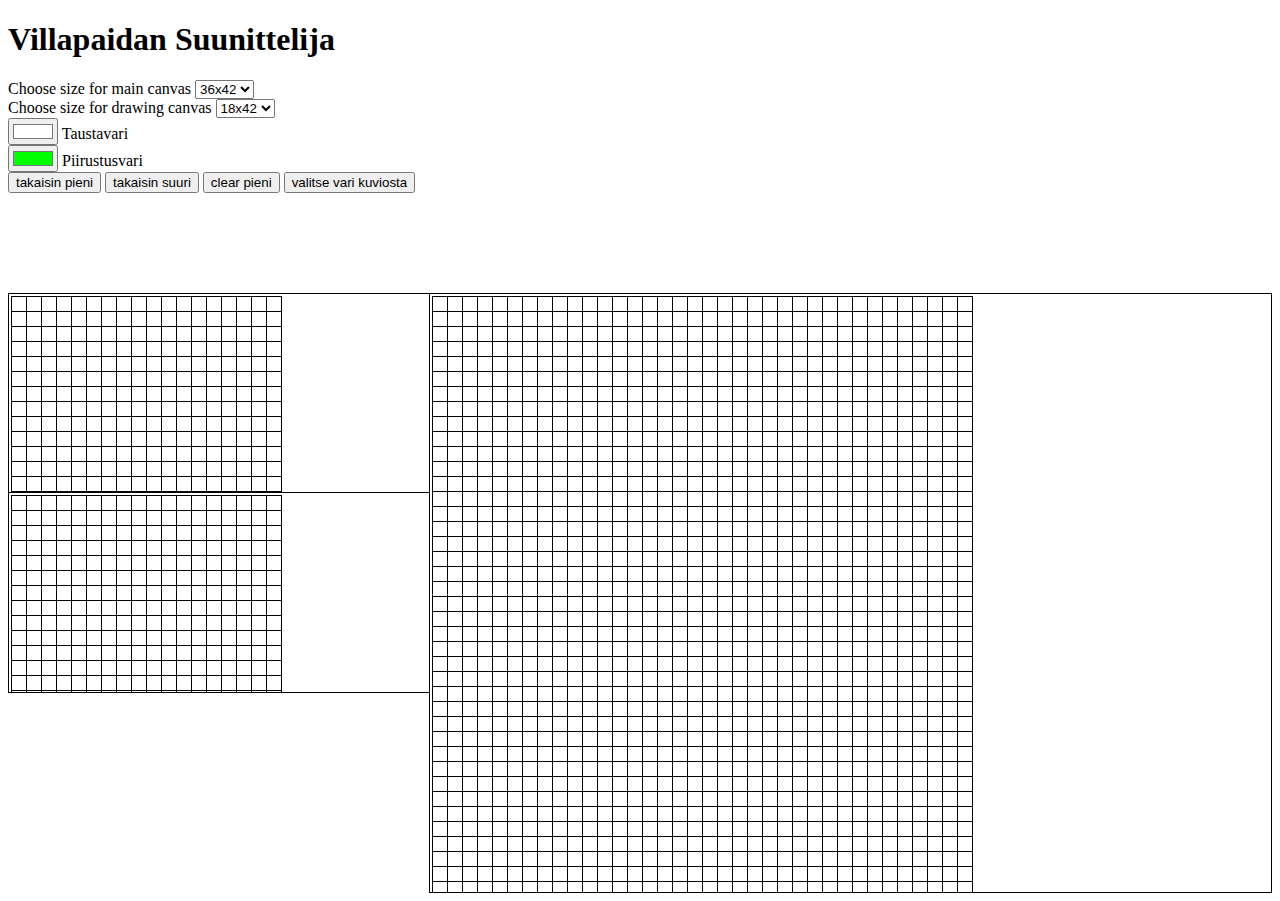
==== index.html @ 07a21e64 "color change by click" ====
<!DOCTYPE html>
<html lang="en">
<head>
    <meta charset="UTF-8">
    <meta http-equiv="X-UA-Compatible" content="IE=edge">
    <meta name="viewport" content="width=device-width, initial-scale=1.0">
    <title>Villapaidan Suunittelija</title>
    <link rel="stylesheet" href="styles.css">
</head>
<body>
    <h1>Villapaidan Suunittelija</h1>
    <!-- <canvas id="canvas"></canvas> -->
    <div class="options "> 
    </div>
    <div id="selectDiv1">
        <label for="mainDims"> Choose size for main canvas</label>
        <select name="mainDims" id="mainDims" onchange="changeMainCanvasSizes()" > 
            <option value="36x42">36x42</option>
            <option value="32x42">32x42</option>
            <option value="10x42">10x42</option>
        </select>
    </div>
    <div id="selectDiv2">
        <label for="drawingDims"> Choose size for drawing canvas</label>
        <select name="drawingDims" id="drawingDims" onchange="changeDrawingCanvasSizes()">
            <option value="36x42">36x42</option>
            <option value="18x42" selected="selected">18x42</option>
            <option value="12x42">12x42</option>
            <option value="9x42">9x42</option>
            <option value="6x42">6x42</option>
            <option value="4x42">4x42</option>
            <option value="3x42">3x42</option>
            <option value="2x42">2x42</option>
        </select>
    </div>
    <div>
        <input type="color" id="background-color" onchange="changeBackground()" 
        name="background-color" value="#FFFFFF">
        <label for="background-color">Taustavari</label>
    </div>
    <div>
        <input type="color" id="drawing-color" onchange="changeDrawingColor()" 
        name="drawing-color" value="#00FF00">
        <label for="drawing-color">Piirustusvari</label>
    </div>
    <button id="undoDrawing" onclick="undoDraw()">takaisin pieni</button>
    <button id="undoMain" onclick="undoMain()">takaisin suuri</button>
    <button id="clearDraw" onclick="clearDraw()">clear pieni</button>
    <button id="selectColor" onclick="selectColorFromCanvas()">valitse vari kuviosta</button>
    <div class="wrapper">
        <div id="div1" class="template1">
            <canvas id="canvasBottom" class="bottomCanvas"></canvas>
            <canvas id="canvasTop" class="topCanvas" draggable="true"></canvas>
        </div>
        <div id="div2" class="template2">
            <canvas id="canvas2"  class="topCanvas"></canvas>
        </div>
        <div id="div3" class="template3">
            <canvas id="canvas3"  class="topCanvas"></canvas>
        </div>
      </div>      
    <script src="script.js"></script>
    <noscript>You need to enable JavaScript to view the full site.</noscript>
</body>
</html>
---- styles.css ----
canvas {
    position: absolute;
    z-index: 1
    /* width: 90%;
    height: 90%; */
  }
.wrapper {
  display: grid;
  grid-template-columns: repeat(3, 1fr, auto-fit);
  /* gap: 10px; */
  grid-auto-rows: minmax(100px, auto);
}
.template1 {
  grid-column: 1;
  grid-row: 2 / 4;
  border-bottom: 1px solid black;
  border-top: 1px solid black;
  border-left: 1px solid black;
}
.template2 {
  grid-column: 1;
  grid-row: 4 / 6;
  border-bottom: 1px solid black;
  border-left: 1px solid black;
  /* border-top: 1px solid black; */
}
.template3 {
  grid-column: 2 / 4;
  grid-row: 2 / 8;
  border-left: 1px solid black;
  border-top: 1px solid black;
  border-bottom: 1px solid black;
  border-right: 1px solid black;
}
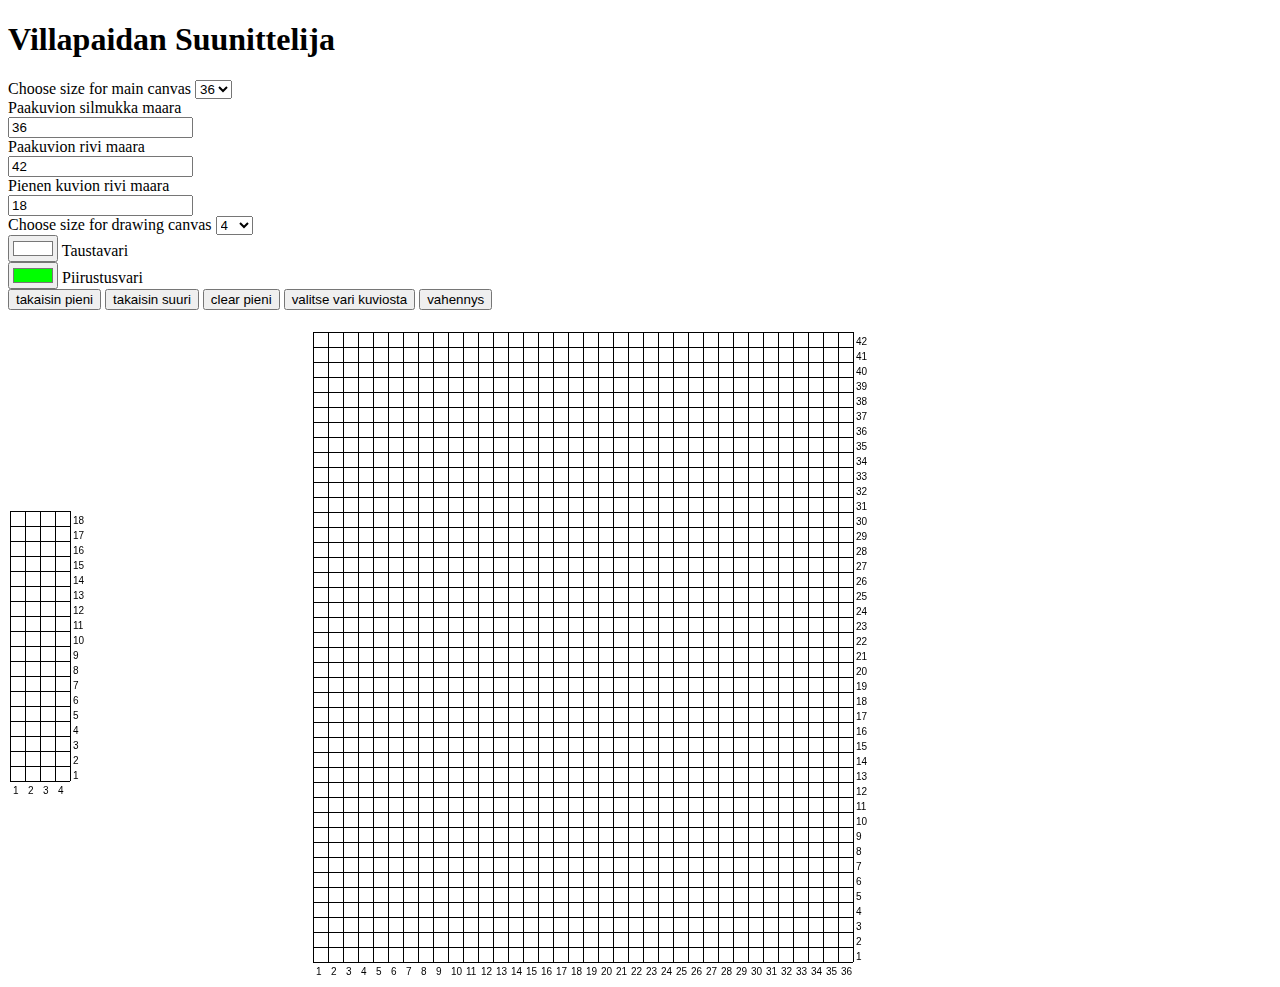
==== commit 06fc54a0: "only focus missing" ====
--- a/index.html
+++ b/index.html
@@ -9,28 +9,36 @@
 </head>
 <body>
     <h1>Villapaidan Suunittelija</h1>
-    <!-- <canvas id="canvas"></canvas> -->
     <div class="options "> 
     </div>
     <div id="selectDiv1">
         <label for="mainDims"> Choose size for main canvas</label>
         <select name="mainDims" id="mainDims" onchange="changeMainCanvasSizes()" > 
-            <option value="36x42">36x42</option>
-            <option value="32x42">32x42</option>
-            <option value="10x42">10x42</option>
+            <option value="36">36</option>
+            <option value="32">32</option>
+            <option value="10">10</option>
         </select>
+    </div>
+    <div>
+        <form>
+            <label for="mainX">Paakuvion silmukka maara</label><br>
+            <input type="number" id="mainX" name="mainX" value="36" onchange="changeMainX()"><br>
+            <label for="mainY">Paakuvion rivi maara</label><br>
+            <input type="number" id="mainY" name="mainY" value="42" onchange="changeMainY()"><br>
+            <label for="smallY">Pienen kuvion rivi maara</label><br>
+            <input type="number" id="smallY" name="smallY" value="18" onchange="changeSmallY()">
+          </form> 
     </div>
     <div id="selectDiv2">
         <label for="drawingDims"> Choose size for drawing canvas</label>
         <select name="drawingDims" id="drawingDims" onchange="changeDrawingCanvasSizes()">
-            <option value="36x42">36x42</option>
-            <option value="18x42" selected="selected">18x42</option>
-            <option value="12x42">12x42</option>
-            <option value="9x42">9x42</option>
-            <option value="6x42">6x42</option>
-            <option value="4x42">4x42</option>
-            <option value="3x42">3x42</option>
-            <option value="2x42">2x42</option>
+            <option value="18" >18</option>
+            <option value="12">12</option>
+            <option value="9">9</option>
+            <option value="6">6</option>
+            <option value="4" selected="selected">4</option>
+            <option value="3">3</option>
+            <option value="2">2</option>
         </select>
     </div>
     <div>
@@ -47,13 +55,11 @@
     <button id="undoMain" onclick="undoMain()">takaisin suuri</button>
     <button id="clearDraw" onclick="clearDraw()">clear pieni</button>
     <button id="selectColor" onclick="selectColorFromCanvas()">valitse vari kuviosta</button>
-    <div class="wrapper">
+    <button id="deduction" onclick="deducationBool()">vahennys</button>
+    <div class="wrapper" id ="canvasWrapper">
         <div id="div1" class="template1">
             <canvas id="canvasBottom" class="bottomCanvas"></canvas>
             <canvas id="canvasTop" class="topCanvas" draggable="true"></canvas>
-        </div>
-        <div id="div2" class="template2">
-            <canvas id="canvas2"  class="topCanvas"></canvas>
         </div>
         <div id="div3" class="template3">
             <canvas id="canvas3"  class="topCanvas"></canvas>
--- a/styles.css
+++ b/styles.css
@@ -1,34 +1,31 @@
+body { 
+  margin: 10 auto; 
+  width: 900px; 
+}
 canvas {
     position: absolute;
     z-index: 1
-    /* width: 90%;
-    height: 90%; */
   }
 .wrapper {
   display: grid;
   grid-template-columns: repeat(3, 1fr, auto-fit);
-  /* gap: 10px; */
-  grid-auto-rows: minmax(100px, auto);
+  gap: 10px;
+  position:relative;
+  grid-auto-rows: minmax(10px, auto);
+
 }
+
 .template1 {
   grid-column: 1;
-  grid-row: 2 / 4;
-  border-bottom: 1px solid black;
-  border-top: 1px solid black;
-  border-left: 1px solid black;
+  grid-row: 4 / 6;
+  height: 290px
 }
 .template2 {
   grid-column: 1;
   grid-row: 4 / 6;
-  border-bottom: 1px solid black;
-  border-left: 1px solid black;
-  /* border-top: 1px solid black; */
 }
 .template3 {
   grid-column: 2 / 4;
   grid-row: 2 / 8;
-  border-left: 1px solid black;
-  border-top: 1px solid black;
-  border-bottom: 1px solid black;
-  border-right: 1px solid black;
+  height: 649px
 }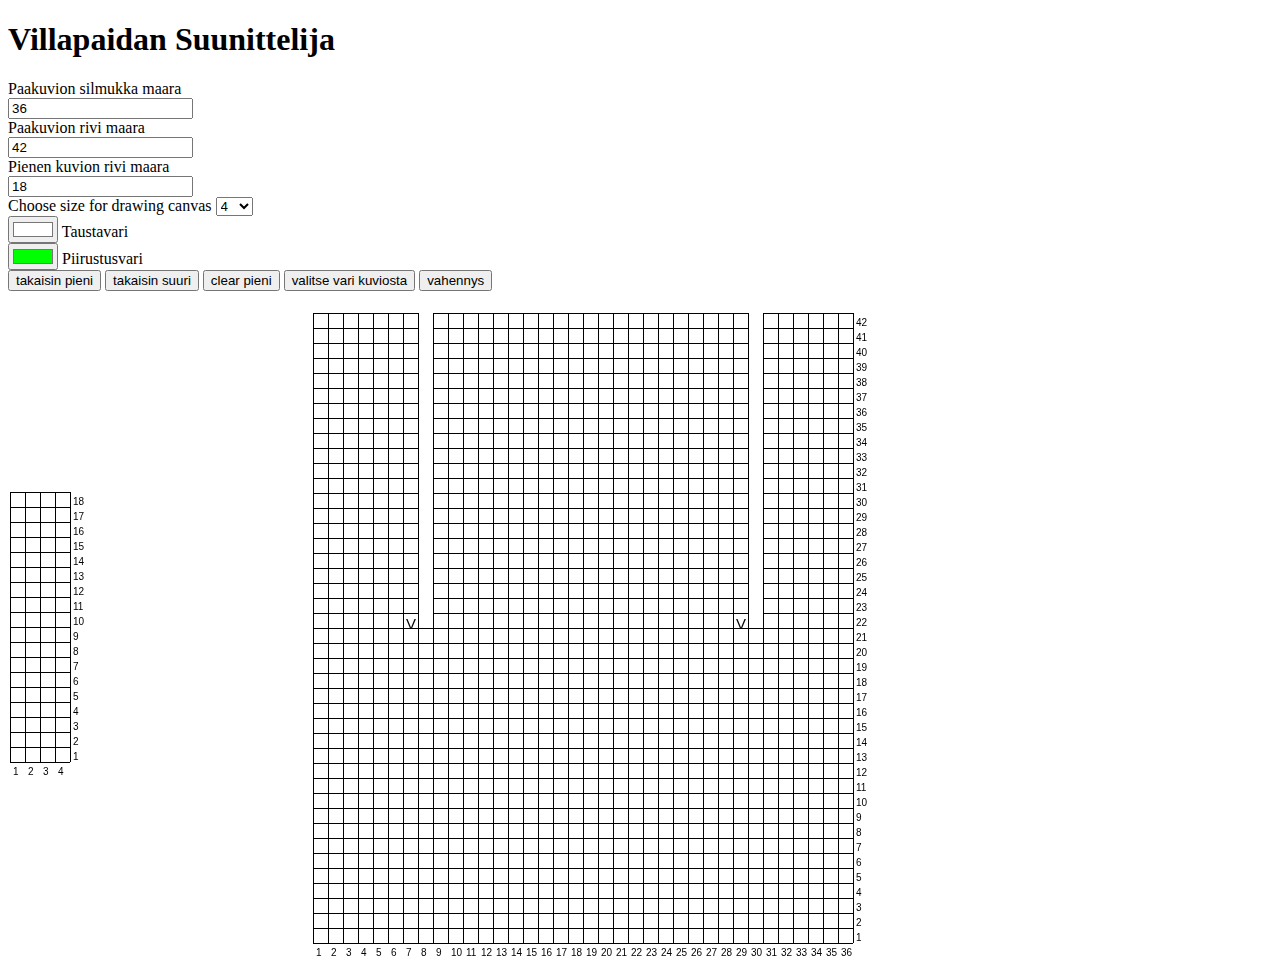
==== commit 7996052d: "pre focus function" ====
--- a/index.html
+++ b/index.html
@@ -11,14 +11,14 @@
     <h1>Villapaidan Suunittelija</h1>
     <div class="options "> 
     </div>
-    <div id="selectDiv1">
+    <!-- <div id="selectDiv1">
         <label for="mainDims"> Choose size for main canvas</label>
         <select name="mainDims" id="mainDims" onchange="changeMainCanvasSizes()" > 
             <option value="36">36</option>
             <option value="32">32</option>
             <option value="10">10</option>
         </select>
-    </div>
+    </div> -->
     <div>
         <form>
             <label for="mainX">Paakuvion silmukka maara</label><br>
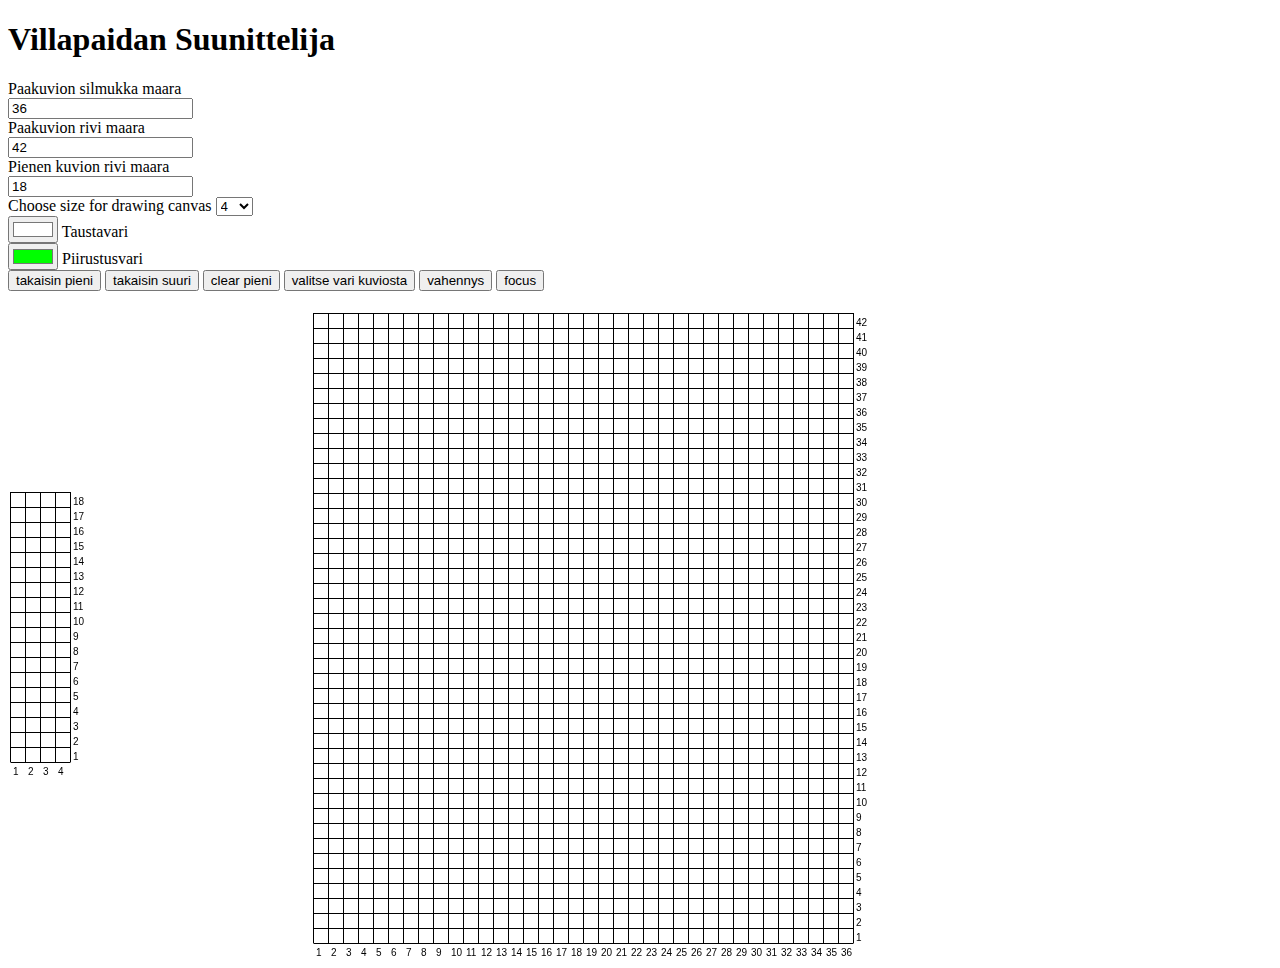
==== commit 1706eaba: "focus working" ====
--- a/index.html
+++ b/index.html
@@ -56,6 +56,7 @@
     <button id="clearDraw" onclick="clearDraw()">clear pieni</button>
     <button id="selectColor" onclick="selectColorFromCanvas()">valitse vari kuviosta</button>
     <button id="deduction" onclick="deducationBool()">vahennys</button>
+    <button id="focus" onclick="focusOn()">focus</button>
     <div class="wrapper" id ="canvasWrapper">
         <div id="div1" class="template1">
             <canvas id="canvasBottom" class="bottomCanvas"></canvas>
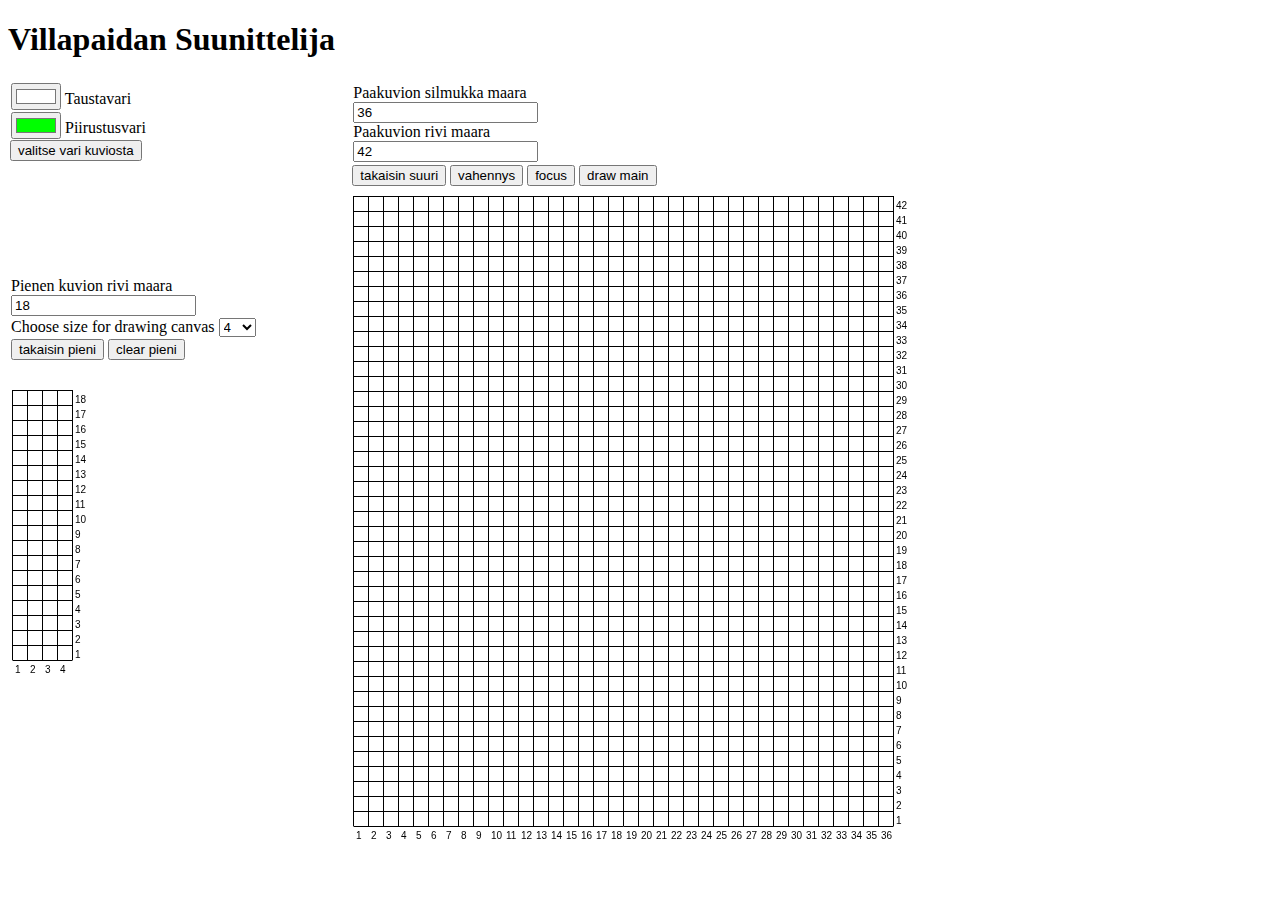
==== commit 925d214f: "lacking strict window drawing" ====
--- a/index.html
+++ b/index.html
@@ -9,39 +9,7 @@
 </head>
 <body>
     <h1>Villapaidan Suunittelija</h1>
-    <div class="options "> 
-    </div>
-    <!-- <div id="selectDiv1">
-        <label for="mainDims"> Choose size for main canvas</label>
-        <select name="mainDims" id="mainDims" onchange="changeMainCanvasSizes()" > 
-            <option value="36">36</option>
-            <option value="32">32</option>
-            <option value="10">10</option>
-        </select>
-    </div> -->
-    <div>
-        <form>
-            <label for="mainX">Paakuvion silmukka maara</label><br>
-            <input type="number" id="mainX" name="mainX" value="36" onchange="changeMainX()"><br>
-            <label for="mainY">Paakuvion rivi maara</label><br>
-            <input type="number" id="mainY" name="mainY" value="42" onchange="changeMainY()"><br>
-            <label for="smallY">Pienen kuvion rivi maara</label><br>
-            <input type="number" id="smallY" name="smallY" value="18" onchange="changeSmallY()">
-          </form> 
-    </div>
-    <div id="selectDiv2">
-        <label for="drawingDims"> Choose size for drawing canvas</label>
-        <select name="drawingDims" id="drawingDims" onchange="changeDrawingCanvasSizes()">
-            <option value="18" >18</option>
-            <option value="12">12</option>
-            <option value="9">9</option>
-            <option value="6">6</option>
-            <option value="4" selected="selected">4</option>
-            <option value="3">3</option>
-            <option value="2">2</option>
-        </select>
-    </div>
-    <div>
+    <!-- <div>
         <input type="color" id="background-color" onchange="changeBackground()" 
         name="background-color" value="#FFFFFF">
         <label for="background-color">Taustavari</label>
@@ -51,13 +19,63 @@
         name="drawing-color" value="#00FF00">
         <label for="drawing-color">Piirustusvari</label>
     </div>
-    <button id="undoDrawing" onclick="undoDraw()">takaisin pieni</button>
-    <button id="undoMain" onclick="undoMain()">takaisin suuri</button>
-    <button id="clearDraw" onclick="clearDraw()">clear pieni</button>
-    <button id="selectColor" onclick="selectColorFromCanvas()">valitse vari kuviosta</button>
-    <button id="deduction" onclick="deducationBool()">vahennys</button>
-    <button id="focus" onclick="focusOn()">focus</button>
+    <button id="selectColor" onclick="selectColorFromCanvas()">valitse vari kuviosta</button> -->
     <div class="wrapper" id ="canvasWrapper">
+        <div id=generalOptions>
+            <div>
+                <input type="color" id="background-color" onchange="changeBackground()" 
+                name="background-color" value="#FFFFFF">
+                <label for="background-color">Taustavari</label>
+            </div>
+            <div>
+                <input type="color" id="drawing-color" onchange="changeDrawingColor()" 
+                name="drawing-color" value="#00FF00">
+                <label for="drawing-color">Piirustusvari</label>
+            </div>
+            <button id="selectColor" onclick="selectColorFromCanvas()">valitse vari kuviosta</button>
+        </div>
+        <div id=div1Options class=div1Options>
+            <div>
+                <form>
+                    <label for="smallY">Pienen kuvion rivi maara</label><br>
+                    <input type="number" id="smallY" name="smallY" value="18" onchange="changeSmallY()">
+                  </form> 
+            </div>
+            <div>
+                <label for="drawingDims"> Choose size for drawing canvas</label>
+                <select name="drawingDims" id="drawingDims" onchange="changeDrawingCanvasSizes()">
+                    <option value="18" >18</option>
+                    <option value="12">12</option>
+                    <option value="9">9</option>
+                    <option value="6">6</option>
+                    <option value="4" selected="selected">4</option>
+                    <option value="3">3</option>
+                    <option value="2">2</option>
+                </select>
+            </div>
+            <div>
+                <button id="undoDrawing" onclick="undoDraw()">takaisin pieni</button>
+                <button id="clearDraw" onclick="clearDraw()">clear pieni</button>
+            </div>
+        </div>
+        <div id=div3Options class="div3Options">
+            <div>
+                <div>
+                    <form>
+                        <label for="mainX">Paakuvion silmukka maara</label><br>
+                        <input type="number" id="mainX" name="mainX" value="36" onchange="changeMainX()"><br>
+                        <label for="mainY">Paakuvion rivi maara</label><br>
+                        <input type="number" id="mainY" name="mainY" value="42" onchange="changeMainY()"><br>
+                      </form> 
+                </div>
+            </div>
+            <div>
+                <button id="undoMain" onclick="undoMain()">takaisin suuri</button>
+                <button id="deduction" onclick="deducationBool()">vahennys</button>
+                <button id="focus" onclick="focusOn()">focus</button>
+                <button id="drawOnMain" onclick="drawOnMainOn()">draw main</button>
+            </div>
+        </div>
         <div id="div1" class="template1">
             <canvas id="canvasBottom" class="bottomCanvas"></canvas>
             <canvas id="canvasTop" class="topCanvas" draggable="true"></canvas>
--- a/styles.css
+++ b/styles.css
@@ -15,6 +15,23 @@
 
 }
 
+div{
+  padding:1px;
+}
+.generalOptions{
+  grid-column: 1;
+  grid-row:2/3;
+}
+.div1Options{
+  grid-column: 1;
+  grid-row: 3 / 4;
+  height: 100px;
+}
+.div3Options{
+  grid-column: 2 / 5;
+  grid-row: 1 / 2;
+  height:100px
+}
 .template1 {
   grid-column: 1;
   grid-row: 4 / 6;
@@ -25,7 +42,8 @@
   grid-row: 4 / 6;
 }
 .template3 {
-  grid-column: 2 / 4;
+  grid-column: 2 / 5;
   grid-row: 2 / 8;
-  height: 649px
+  height: 649px;
+  /* width: 900; */
 }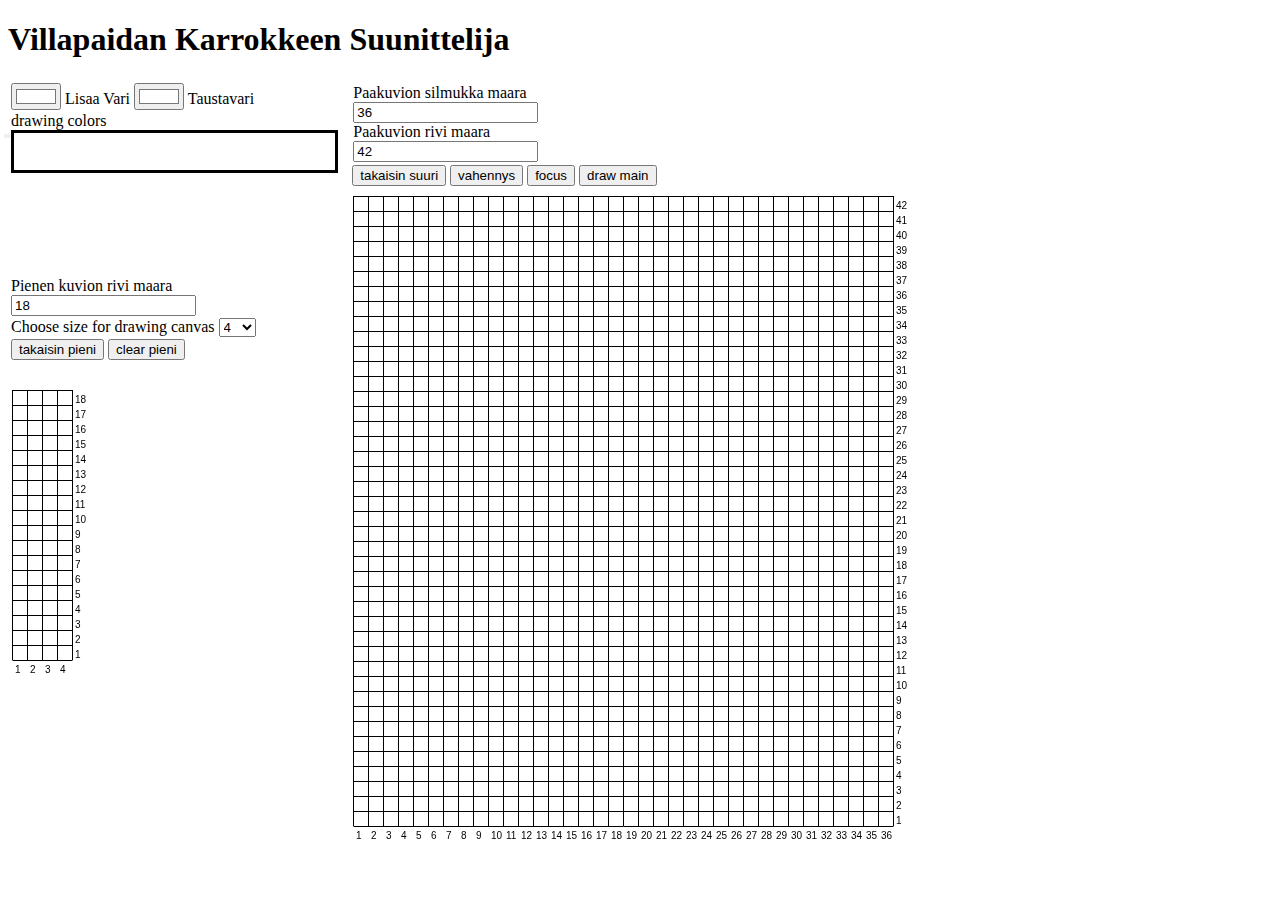
==== commit 6e568bb4: "color choice" ====
--- a/index.html
+++ b/index.html
@@ -8,31 +8,23 @@
     <link rel="stylesheet" href="styles.css">
 </head>
 <body>
-    <h1>Villapaidan Suunittelija</h1>
-    <!-- <div>
-        <input type="color" id="background-color" onchange="changeBackground()" 
-        name="background-color" value="#FFFFFF">
-        <label for="background-color">Taustavari</label>
-    </div>
-    <div>
-        <input type="color" id="drawing-color" onchange="changeDrawingColor()" 
-        name="drawing-color" value="#00FF00">
-        <label for="drawing-color">Piirustusvari</label>
-    </div>
-    <button id="selectColor" onclick="selectColorFromCanvas()">valitse vari kuviosta</button> -->
+    <h1>Villapaidan Karrokkeen Suunittelija</h1>
     <div class="wrapper" id ="canvasWrapper">
         <div id=generalOptions>
             <div>
+                <input type="color" id="add-color" onchange="addColor()" 
+                name="add-color" value="#FFFFFF">
+                <label for="background-color">Lisaa Vari</label>
                 <input type="color" id="background-color" onchange="changeBackground()" 
                 name="background-color" value="#FFFFFF">
                 <label for="background-color">Taustavari</label>
             </div>
             <div>
-                <input type="color" id="drawing-color" onchange="changeDrawingColor()" 
-                name="drawing-color" value="#00FF00">
-                <label for="drawing-color">Piirustusvari</label>
+                drawing colors
+                <div id="drawing-color-divs" class="float-container">
+                    <input type="color" id="hidden-color-change" tabindex=-1 class="hidden" onchange="changeChosenColor()">
+                </div>
             </div>
-            <button id="selectColor" onclick="selectColorFromCanvas()">valitse vari kuviosta</button>
         </div>
         <div id=div1Options class=div1Options>
             <div>
--- a/styles.css
+++ b/styles.css
@@ -45,5 +45,37 @@
   grid-column: 2 / 5;
   grid-row: 2 / 8;
   height: 649px;
-  /* width: 900; */
+}
+
+.float-container {
+  border: 3px solid black;
+  height: 35px;
+
+}
+
+.float-child {
+  float: left;
+  width: 30px;
+  height: 30px;
+
+} 
+
+div.float-child  {
+  border:1px solid white;
+}
+
+div.float-child > float-child {
+  display:inline-block;
+  background-color: #CCC;
+  padding: 10px;
+  margin:0
+}
+
+.hidden {
+  position: absolute;
+  left: -4px;
+  top: auto;
+  width: 0px;
+  height: 0px;
+  overflow: hidden;
 }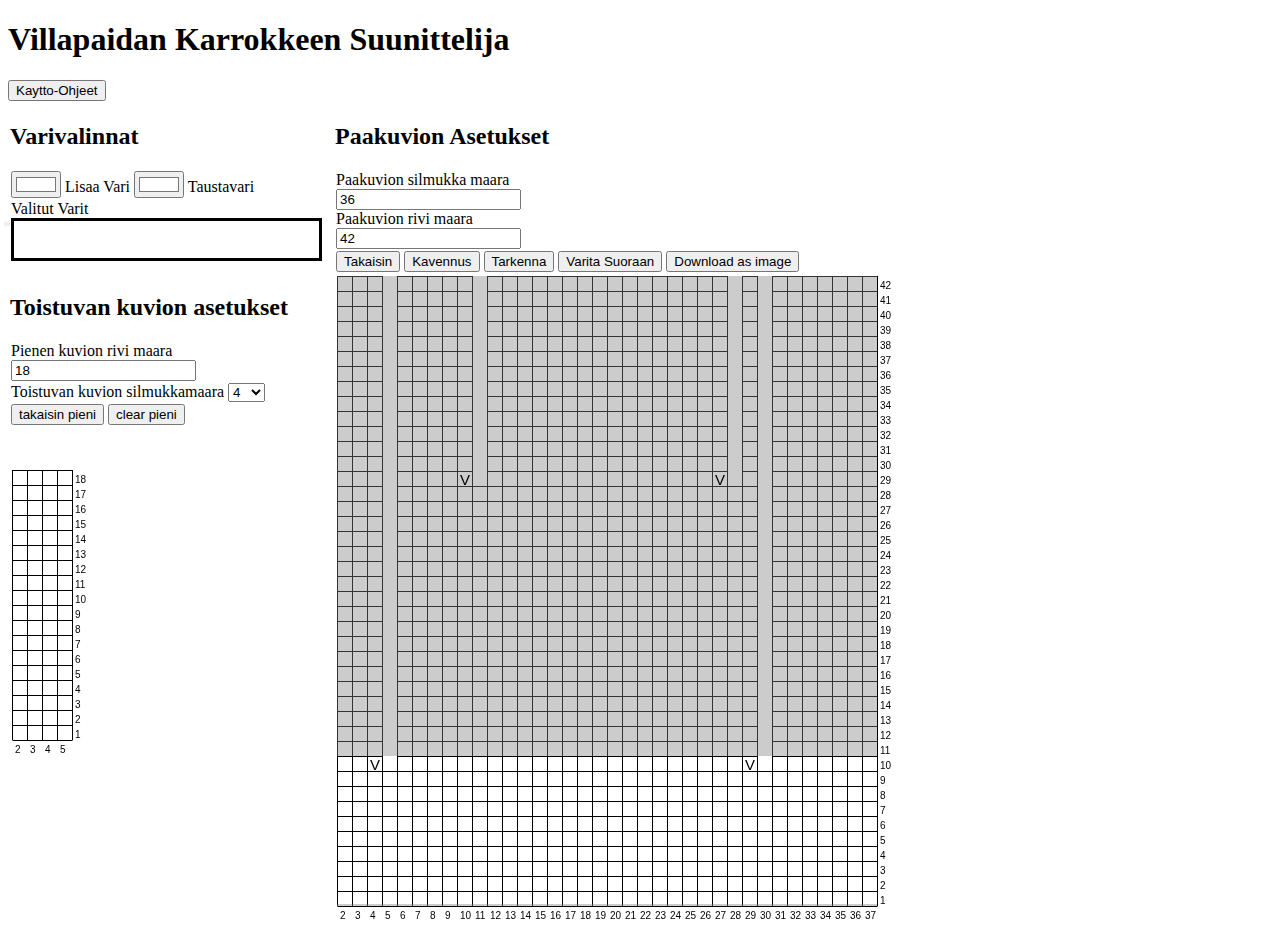
==== commit 5d97b3c8: "all there" ====
--- a/index.html
+++ b/index.html
@@ -9,8 +9,138 @@
 </head>
 <body>
     <h1>Villapaidan Karrokkeen Suunittelija</h1>
+    <!-- manual button -->
+    <button id="manualButton">Kaytto-Ohjeet</button>
+
+    <!-- manual modal -->
+    <div id="manualModal" class="modal">
+
+        <!-- Modal content -->
+        <div class="modal-content">
+          <span class="close">&times;</span>
+          <h1>Kaytto-Ohjeet</h1>
+          <div class="manual-parent">
+            <h2>Ennen piirtamisen aloitusta maarittele kuvion koko ja vahennykset</h2>
+            <div class="manual-child">
+                <div class="manual-text">
+                    Ensin paata paakuvion korkeus ja leveys:
+                </div>
+                <div class="videoDiv">
+                    <video autoplay="autoplay" loop="loop" width="200" height="200"> 
+                        <source src="videos/paa_rivi_silmukka.mp4" type="video/mp4" /> 
+                       </video> 
+                </div>
+            </div>
+            <div class="manual-child">
+                <div class="manual-text">
+                    Lisaa sitten Kavennukset
+                </div>
+                <div class="videoDiv">
+                    <video autoplay="autoplay" loop="loop" width="300" height="200"> 
+                        <source src="videos/vahennykset2.mp4" type="video/mp4" /> 
+                    </video> 
+                </div>
+                <div class="videoDiv">
+                    <video autoplay="autoplay" loop="loop" width="300" height="200"> 
+                        <source src="videos/vahennykset1.mp4" type="video/mp4" /> 
+                    </video> 
+                </div>
+    
+            </div>
+            <div class="manual-child">
+                <div class="manual-text">
+                    Seuraavaksi valitse paavari ja haluamasi kuvio-varit
+                </div>
+                <div class="videoDiv">
+                    <video autoplay="autoplay" loop="loop" width="300" height="200"> 
+                        <source src="videos/varit.mp4" type="video/mp4" /> 
+                    </video> 
+                </div>
+            </div>
+            <div class="manual-child">
+                <div class="manual-text">
+                    <p>Paakuvion rivin silmukka maara maarittelee minka kokoisia toistuvia kuviota voit kayttaa.
+                        Taman huomaan "pienen kuvion silmukka maara" valitsimesta paakuvion silmukka maaraa vaihtaessa.
+                        Ainoastaan silmukkamaarat jotka sallivat tasaisen toiston ovat sallittuja.
+                    </p>
+                </div>
+                <div class="videoDiv">
+                    <video autoplay="autoplay" loop="loop" width="300" height="200"> 
+                        <source src="videos/toistuva_silmukka_maara.mp4" type="video/mp4" /> 
+                    </video> 
+                </div>
+            </div>
+            <div class="manual-child">
+                <div class="manual-text">
+                    <p>
+                        Kavennukset jakavat mallin osiin joissa rivin silmukkamaara vaihtelee. 
+                        Vain yhta naista osista on mahdollista muokata kerralla. Tyonalla olevaa
+                        osaa on helppo vaihtaa paakuviota klikkaamalla.
+                    </p>
+                </div>
+                <div class="videoDiv">
+                    <video autoplay="autoplay" loop="loop" width="300" height="200"> 
+                        <source src="videos/osiot.mp4" type="video/mp4" /> 
+                    </video> 
+                </div>
+            </div>
+            <div class="manual-child">
+                <div class="manual-text">
+                    <p>
+                        Piirra toistuvat kuvio pienempaan ruudukkoon kayttamalla valitsemiasi 
+                        vareja. "Kumittaminen" onnistuu painammalla jo varitettya ruutua uudestaan
+                        samalla varilla.
+                    </p>
+                </div>
+                <div class="videoDiv">
+                    <video autoplay="autoplay" loop="loop" width="300" height="200"> 
+                        <source src="videos/toisto_piirto.mp4" type="video/mp4" /> 
+                    </video> 
+                </div>
+            </div>
+            <div class="manual-child">
+                <div class="manual-text">
+                    <p>
+                        Voit siirtaa toistuvan kuvion paakuvioon hiirella vetamalla.
+                    </p>
+                </div>
+                <div class="videoDiv">
+                    <video autoplay="autoplay" loop="loop" width="500" height="200"> 
+                        <source src="videos/drag_drop.mp4" type="video/mp4" /> 
+                    </video> 
+                </div>
+            </div>
+            <div class="manual-child">
+                <div class="manual-text">
+                    <p>
+                        Kun kavennuksia on paljon, kayta tarkennusta kuvion selkeyttamiseksi
+                    </p>
+                </div>
+                <div class="videoDiv">
+                    <video autoplay="autoplay" loop="loop" width="500" height="200"> 
+                        <source src="videos/tarkennus.mp4" type="video/mp4" /> 
+                    </video> 
+                </div>
+            </div>
+            <div class="manual-child">
+                <div class="manual-text">
+                    <p>
+                        Voit myos tehda viimeisia lisayksia suoraan paakuvioon. Tarkennus ei
+                        kuitenkaan viela toimi naihin.
+                    </p>
+                </div>
+                <div class="videoDiv">
+                    <video autoplay="autoplay" loop="loop" width="500" height="200"> 
+                        <source src="videos/varita_suoraan.mp4" type="video/mp4" /> 
+                    </video> 
+                </div>
+            </div>
+          </div>
+        </div>
+      </div>
     <div class="wrapper" id ="canvasWrapper">
         <div id=generalOptions>
+            <h2>Varivalinnat</h2>
             <div>
                 <input type="color" id="add-color" onchange="addColor()" 
                 name="add-color" value="#FFFFFF">
@@ -20,13 +150,14 @@
                 <label for="background-color">Taustavari</label>
             </div>
             <div>
-                drawing colors
+                Valitut Varit
                 <div id="drawing-color-divs" class="float-container">
                     <input type="color" id="hidden-color-change" tabindex=-1 class="hidden" onchange="changeChosenColor()">
                 </div>
             </div>
         </div>
         <div id=div1Options class=div1Options>
+            <h2>Toistuvan kuvion asetukset</h2>
             <div>
                 <form>
                     <label for="smallY">Pienen kuvion rivi maara</label><br>
@@ -34,7 +165,7 @@
                   </form> 
             </div>
             <div>
-                <label for="drawingDims"> Choose size for drawing canvas</label>
+                <label for="drawingDims">Toistuvan kuvion silmukkamaara</label>
                 <select name="drawingDims" id="drawingDims" onchange="changeDrawingCanvasSizes()">
                     <option value="18" >18</option>
                     <option value="12">12</option>
@@ -51,21 +182,22 @@
             </div>
         </div>
         <div id=div3Options class="div3Options">
-            <div>
-                <div>
-                    <form>
-                        <label for="mainX">Paakuvion silmukka maara</label><br>
-                        <input type="number" id="mainX" name="mainX" value="36" onchange="changeMainX()"><br>
-                        <label for="mainY">Paakuvion rivi maara</label><br>
-                        <input type="number" id="mainY" name="mainY" value="42" onchange="changeMainY()"><br>
-                      </form> 
-                </div>
-            </div>
-            <div>
-                <button id="undoMain" onclick="undoMain()">takaisin suuri</button>
-                <button id="deduction" onclick="deducationBool()">vahennys</button>
-                <button id="focus" onclick="focusOn()">focus</button>
-                <button id="drawOnMain" onclick="drawOnMainOn()">draw main</button>
+            <h2>Paakuvion Asetukset</h2>
+            <div>
+                <form>
+                    <label for="mainX">Paakuvion silmukka maara</label><br>
+                    <input type="number" id="mainX" name="mainX" value="36" onchange="changeMainX()"><br>
+                    <label for="mainY">Paakuvion rivi maara</label><br>
+                    <input type="number" id="mainY" name="mainY" value="42" onchange="changeMainY()"><br>
+                    </form> 
+            </div>
+            <div>
+                <button id="undoMain" onclick="undoMain()">Takaisin</button>
+                <button id="deduction" onclick="deducationBool()">Kavennus</button>
+                <button id="focus" onclick="focusOn()">Tarkenna</button>
+                <button id="drawOnMain" onclick="drawOnMainOn()">Varita Suoraan</button>
+                <button id="downloadLinkButton"><a id="downloadLnk" download="YourFileName.jpg">Download as image</a>
+                </button>
             </div>
         </div>
         <div id="div1" class="template1">
@@ -76,6 +208,7 @@
             <canvas id="canvas3"  class="topCanvas"></canvas>
         </div>
       </div>      
+ 
     <script src="script.js"></script>
     <noscript>You need to enable JavaScript to view the full site.</noscript>
 </body>
--- a/styles.css
+++ b/styles.css
@@ -24,7 +24,7 @@
 }
 .div1Options{
   grid-column: 1;
-  grid-row: 3 / 4;
+  grid-row: 2 / 3;
   height: 100px;
 }
 .div3Options{
@@ -78,4 +78,74 @@
   width: 0px;
   height: 0px;
   overflow: hidden;
-}+}
+
+.button {
+  background-color:white
+}
+
+ /* The Modal (background) */
+ .modal {
+  display: none; /* Hidden by default */
+  position: fixed; /* Stay in place */
+  z-index: 3; /* Sit on top */
+  left: 0;
+  top: 0;
+  width: 100%; /* Full width */
+  height: 100%; /* Full height */
+  overflow: auto; /* Enable scroll if needed */
+  background-color: rgb(0,0,0); /* Fallback color */
+  background-color: rgba(0,0,0,0.4); /* Black w/ opacity */
+}
+
+/* Modal Content/Box */
+.modal-content {
+  background-color: #fefefe;
+  margin: 15% auto; /* 15% from the top and centered */
+  padding: 20px;
+  border: 1px solid #888;
+  width: 80%; /* Could be more or less, depending on screen size */
+}
+
+/* The Close Button */
+.close {
+  color: #aaa;
+  float: right;
+  font-size: 28px;
+  font-weight: bold;
+}
+
+.close:hover,
+.close:focus {
+  color: black;
+  text-decoration: none;
+  cursor: pointer;
+} 
+
+.manual-parent{
+  border: 4px solid black;
+}
+.manual-child{
+  border: 2px solid black;
+  height: 250px;
+} 
+
+.manual-text{
+  float:left;
+  width:35%
+  /* border: 2px solid red; */
+}
+.videoDiv{
+  float:right;
+  /* border: 2px solid red; */
+} 
+/* div.manual-child {
+  border:1px solid white;
+}
+
+div.manual-child> manual-text {
+  display:inline-block;
+  background-color: #CCC;
+  padding: 10px;
+  margin:0
+} */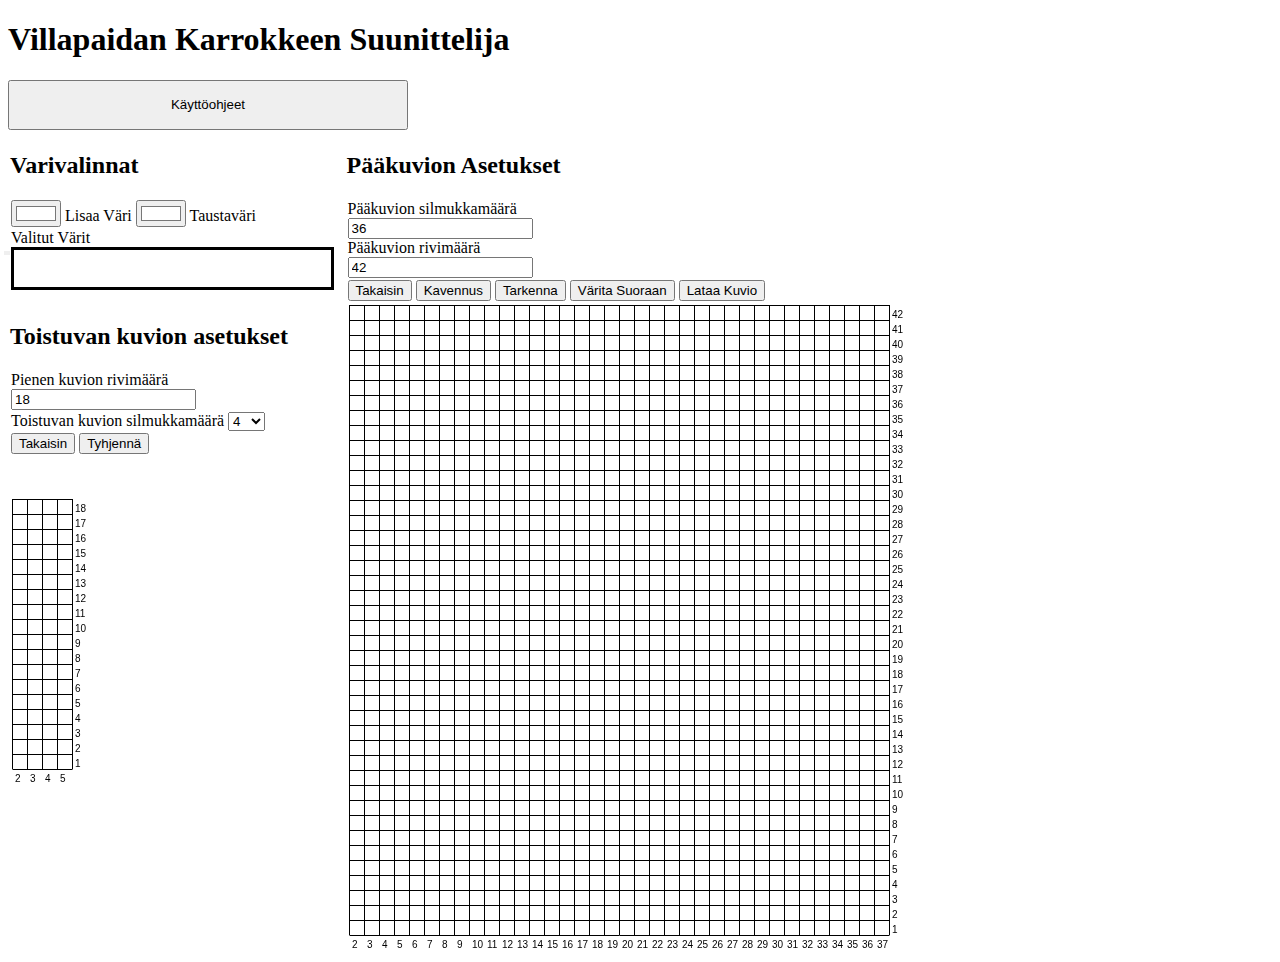
==== commit 2b8b9698: "pre firebase mess" ====
--- a/index.html
+++ b/index.html
@@ -10,7 +10,7 @@
 <body>
     <h1>Villapaidan Karrokkeen Suunittelija</h1>
     <!-- manual button -->
-    <button id="manualButton">Kaytto-Ohjeet</button>
+    <button id="manualButton" class="manual-button">Käyttöohjeet</button>
 
     <!-- manual modal -->
     <div id="manualModal" class="modal">
@@ -18,30 +18,34 @@
         <!-- Modal content -->
         <div class="modal-content">
           <span class="close">&times;</span>
-          <h1>Kaytto-Ohjeet</h1>
+          <h1>Käyttöohjeet</h1>
           <div class="manual-parent">
-            <h2>Ennen piirtamisen aloitusta maarittele kuvion koko ja vahennykset</h2>
-            <div class="manual-child">
-                <div class="manual-text">
-                    Ensin paata paakuvion korkeus ja leveys:
-                </div>
-                <div class="videoDiv">
-                    <video autoplay="autoplay" loop="loop" width="200" height="200"> 
+            <h2>Ennen piirtämisen aloitusta määrittele kuvion koko ja vähennykset</h2>
+            <div class="manual-child">
+                <div class="manual-text">
+                    <h2>Kuvion Koko</h2>
+                    Ensin määrittele pääkuvion korkeus, leveys ja vähennys rivit.
+                    Voit käyttää olemassa olevaa mallia apuna. 
+                </div>
+                <div class="videoDiv">
+                    <video width="200" height="200" controls> 
                         <source src="videos/paa_rivi_silmukka.mp4" type="video/mp4" /> 
                        </video> 
                 </div>
             </div>
             <div class="manual-child">
                 <div class="manual-text">
-                    Lisaa sitten Kavennukset
-                </div>
-                <div class="videoDiv">
-                    <video autoplay="autoplay" loop="loop" width="300" height="200"> 
+                    <h2>Kavennukset</h2>
+                    <p>Lisää sitten Kavennukset. Kavennuksen voi poistaa sita uudestaan painamalla.</p>
+                    
+                </div>
+                <div class="videoDiv">
+                    <video   width="300" height="200" controls> 
                         <source src="videos/vahennykset2.mp4" type="video/mp4" /> 
                     </video> 
                 </div>
                 <div class="videoDiv">
-                    <video autoplay="autoplay" loop="loop" width="300" height="200"> 
+                    <video   width="200" height="200" controls> 
                         <source src="videos/vahennykset1.mp4" type="video/mp4" /> 
                     </video> 
                 </div>
@@ -49,37 +53,41 @@
             </div>
             <div class="manual-child">
                 <div class="manual-text">
-                    Seuraavaksi valitse paavari ja haluamasi kuvio-varit
-                </div>
-                <div class="videoDiv">
-                    <video autoplay="autoplay" loop="loop" width="300" height="200"> 
+                    <h2>VäriValinnat</h2>
+                    <p>Seuraavaksi valitse pääväri ja haluamasi kuviovärit</p>
+                </div>
+                <div class="videoDiv">
+                    <video   width="300" height="200" controls> 
                         <source src="videos/varit.mp4" type="video/mp4" /> 
                     </video> 
                 </div>
             </div>
             <div class="manual-child">
                 <div class="manual-text">
-                    <p>Paakuvion rivin silmukka maara maarittelee minka kokoisia toistuvia kuviota voit kayttaa.
-                        Taman huomaan "pienen kuvion silmukka maara" valitsimesta paakuvion silmukka maaraa vaihtaessa.
-                        Ainoastaan silmukkamaarat jotka sallivat tasaisen toiston ovat sallittuja.
-                    </p>
-                </div>
-                <div class="videoDiv">
-                    <video autoplay="autoplay" loop="loop" width="300" height="200"> 
+                    <h2>Toistuvan Kuvion Koko</h2>
+                    <p>Pääkuvion rivin silmukka määrä määrittelee minka kokoisia toistuvia kuviota voit käyttää.
+                        Taman huomaan "pienen kuvion silmukka määrä" valitsimesta pääkuvion silmukka määrää vaihtaessa.
+                        Ainoastaan silmukkamaarat jotka sallivat tasaisen toiston ovat sallittuja. Rivimäärän voi
+                        valita vapaasti
+                    </p>
+                </div>
+                <div class="videoDiv">
+                    <video width="300" height="200" controls> 
                         <source src="videos/toistuva_silmukka_maara.mp4" type="video/mp4" /> 
                     </video> 
                 </div>
             </div>
             <div class="manual-child">
                 <div class="manual-text">
-                    <p>
-                        Kavennukset jakavat mallin osiin joissa rivin silmukkamaara vaihtelee. 
-                        Vain yhta naista osista on mahdollista muokata kerralla. Tyonalla olevaa
-                        osaa on helppo vaihtaa paakuviota klikkaamalla.
-                    </p>
-                </div>
-                <div class="videoDiv">
-                    <video autoplay="autoplay" loop="loop" width="300" height="200"> 
+                    <h2>Työstämis osa</h2>
+                    <p>
+                        Kavennukset jakavat mallin osiin joissa rivin silmukkamäärä vaihtelee. 
+                        Vain yhtä näistä osista on mahdollista muokata kerralla. Työnalla olevaa
+                        osaa on helppo vaihtaa pääkuviota klikkaamalla.
+                    </p>
+                </div>
+                <div class="videoDiv">
+                    <video  width="300" height="200" controls> 
                         <source src="videos/osiot.mp4" type="video/mp4" /> 
                     </video> 
                 </div>
@@ -87,13 +95,13 @@
             <div class="manual-child">
                 <div class="manual-text">
                     <p>
-                        Piirra toistuvat kuvio pienempaan ruudukkoon kayttamalla valitsemiasi 
-                        vareja. "Kumittaminen" onnistuu painammalla jo varitettya ruutua uudestaan
-                        samalla varilla.
-                    </p>
-                </div>
-                <div class="videoDiv">
-                    <video autoplay="autoplay" loop="loop" width="300" height="200"> 
+                        Piirrä toistuva kuvio pienempaan ruudukkoon käyttämällä valitsemiasi 
+                        väreja. "Kumittaminen" onnistuu painammalla jo väritettya ruutua uudestaan
+                        samalla värillä.
+                    </p>
+                </div>
+                <div class="videoDiv">
+                    <video  width="300" height="200" controls> 
                         <source src="videos/toisto_piirto.mp4" type="video/mp4" /> 
                     </video> 
                 </div>
@@ -101,11 +109,11 @@
             <div class="manual-child">
                 <div class="manual-text">
                     <p>
-                        Voit siirtaa toistuvan kuvion paakuvioon hiirella vetamalla.
-                    </p>
-                </div>
-                <div class="videoDiv">
-                    <video autoplay="autoplay" loop="loop" width="500" height="200"> 
+                        Voit siirtää toistuvan kuvion pääkuvioon hiirellä vetämallä.
+                    </p>
+                </div>
+                <div class="videoDiv">
+                    <video  width="500" height="200" controls> 
                         <source src="videos/drag_drop.mp4" type="video/mp4" /> 
                     </video> 
                 </div>
@@ -113,11 +121,11 @@
             <div class="manual-child">
                 <div class="manual-text">
                     <p>
-                        Kun kavennuksia on paljon, kayta tarkennusta kuvion selkeyttamiseksi
-                    </p>
-                </div>
-                <div class="videoDiv">
-                    <video autoplay="autoplay" loop="loop" width="500" height="200"> 
+                        Kun kavennuksia on paljon, kayta tarkennusta kuvion selkeyttämiseksi
+                    </p>
+                </div>
+                <div class="videoDiv">
+                    <video  width="500" height="200" controls> 
                         <source src="videos/tarkennus.mp4" type="video/mp4" /> 
                     </video> 
                 </div>
@@ -125,13 +133,54 @@
             <div class="manual-child">
                 <div class="manual-text">
                     <p>
-                        Voit myos tehda viimeisia lisayksia suoraan paakuvioon. Tarkennus ei
-                        kuitenkaan viela toimi naihin.
-                    </p>
-                </div>
-                <div class="videoDiv">
-                    <video autoplay="autoplay" loop="loop" width="500" height="200"> 
+                        Voit myos tehdä viimeisiä lisayksiä suoraan pääkuvioon. Tarkennus ei
+                        kuitenkaan viela toimi näihin.
+                    </p>
+                </div>
+                <div class="videoDiv">
+                    <video  width="500" height="200" controls> 
                         <source src="videos/varita_suoraan.mp4" type="video/mp4" /> 
+                    </video> 
+                </div>
+            </div>
+            <div class="manual-child">
+                <div class="manual-text">
+                    <p>
+                        Kuvioiden palauttaminen onnistuu "Takaisin" ja "Tyhjennä" nappeja käyttäen
+                    </p>
+                </div>
+                <div class="videoDiv">
+                    <video  width="200" height="200" controls> 
+                        <source src="videos/undoSmall.mp4" type="video/mp4" /> 
+                    </video> 
+                </div>
+                <div class="videoDiv">
+                    <video width="300" height="200" controls> 
+                        <source src="videos/undo_main.mp4" type="video/mp4" /> 
+                    </video> 
+                </div>
+            </div>
+            <div class="manual-child">
+                <div class="manual-text">
+                    <p>
+                        Voit myos vaihtaa jo pääkuviossa olevia väreja
+                    </p>
+                </div>
+                <div class="videoDiv">
+                    <video  width="500" height="200" controls> 
+                        <source src="videos/color_change.mp4" type="video/mp4" /> 
+                    </video> 
+                </div>
+            </div>
+            <div class="manual-child">
+                <div class="manual-text">
+                    <p>
+                        Valmiin kuvion voit ladata "Lataa Kuvio" napista
+                    </p>
+                </div>
+                <div class="videoDiv">
+                    <video  width="500" height="200" controls> 
+                        <source src="videos/download.mp4" type="video/mp4" /> 
                     </video> 
                 </div>
             </div>
@@ -144,13 +193,13 @@
             <div>
                 <input type="color" id="add-color" onchange="addColor()" 
                 name="add-color" value="#FFFFFF">
-                <label for="background-color">Lisaa Vari</label>
+                <label for="background-color">Lisaa Väri</label>
                 <input type="color" id="background-color" onchange="changeBackground()" 
                 name="background-color" value="#FFFFFF">
-                <label for="background-color">Taustavari</label>
-            </div>
-            <div>
-                Valitut Varit
+                <label for="background-color">Taustaväri</label>
+            </div>
+            <div>
+                Valitut Värit
                 <div id="drawing-color-divs" class="float-container">
                     <input type="color" id="hidden-color-change" tabindex=-1 class="hidden" onchange="changeChosenColor()">
                 </div>
@@ -160,12 +209,12 @@
             <h2>Toistuvan kuvion asetukset</h2>
             <div>
                 <form>
-                    <label for="smallY">Pienen kuvion rivi maara</label><br>
+                    <label for="smallY">Pienen kuvion rivimäärä</label><br>
                     <input type="number" id="smallY" name="smallY" value="18" onchange="changeSmallY()">
                   </form> 
             </div>
             <div>
-                <label for="drawingDims">Toistuvan kuvion silmukkamaara</label>
+                <label for="drawingDims">Toistuvan kuvion silmukkamäärä</label>
                 <select name="drawingDims" id="drawingDims" onchange="changeDrawingCanvasSizes()">
                     <option value="18" >18</option>
                     <option value="12">12</option>
@@ -177,17 +226,17 @@
                 </select>
             </div>
             <div>
-                <button id="undoDrawing" onclick="undoDraw()">takaisin pieni</button>
-                <button id="clearDraw" onclick="clearDraw()">clear pieni</button>
+                <button id="undoDrawing" onclick="undoDraw()">Takaisin</button>
+                <button id="clearDraw" onclick="clearDraw()">Tyhjennä</button>
             </div>
         </div>
         <div id=div3Options class="div3Options">
-            <h2>Paakuvion Asetukset</h2>
+            <h2>Pääkuvion Asetukset</h2>
             <div>
                 <form>
-                    <label for="mainX">Paakuvion silmukka maara</label><br>
+                    <label for="mainX">Pääkuvion silmukkamäärä</label><br>
                     <input type="number" id="mainX" name="mainX" value="36" onchange="changeMainX()"><br>
-                    <label for="mainY">Paakuvion rivi maara</label><br>
+                    <label for="mainY">Pääkuvion rivimäärä</label><br>
                     <input type="number" id="mainY" name="mainY" value="42" onchange="changeMainY()"><br>
                     </form> 
             </div>
@@ -195,8 +244,8 @@
                 <button id="undoMain" onclick="undoMain()">Takaisin</button>
                 <button id="deduction" onclick="deducationBool()">Kavennus</button>
                 <button id="focus" onclick="focusOn()">Tarkenna</button>
-                <button id="drawOnMain" onclick="drawOnMainOn()">Varita Suoraan</button>
-                <button id="downloadLinkButton"><a id="downloadLnk" download="YourFileName.jpg">Download as image</a>
+                <button id="drawOnMain" onclick="drawOnMainOn()">Värita Suoraan</button>
+                <button id="downloadLinkButton"><a id="downloadLnk" download="YourFileName.jpg">Lataa Kuvio</a>
                 </button>
             </div>
         </div>
--- a/styles.css
+++ b/styles.css
@@ -137,15 +137,9 @@
 }
 .videoDiv{
   float:right;
-  /* border: 2px solid red; */
+  border: 1px solid black;
 } 
-/* div.manual-child {
-  border:1px solid white;
-}
-
-div.manual-child> manual-text {
-  display:inline-block;
-  background-color: #CCC;
-  padding: 10px;
-  margin:0
-} */+.manual-button{
+  width: 400px;
+  height:50px
+}